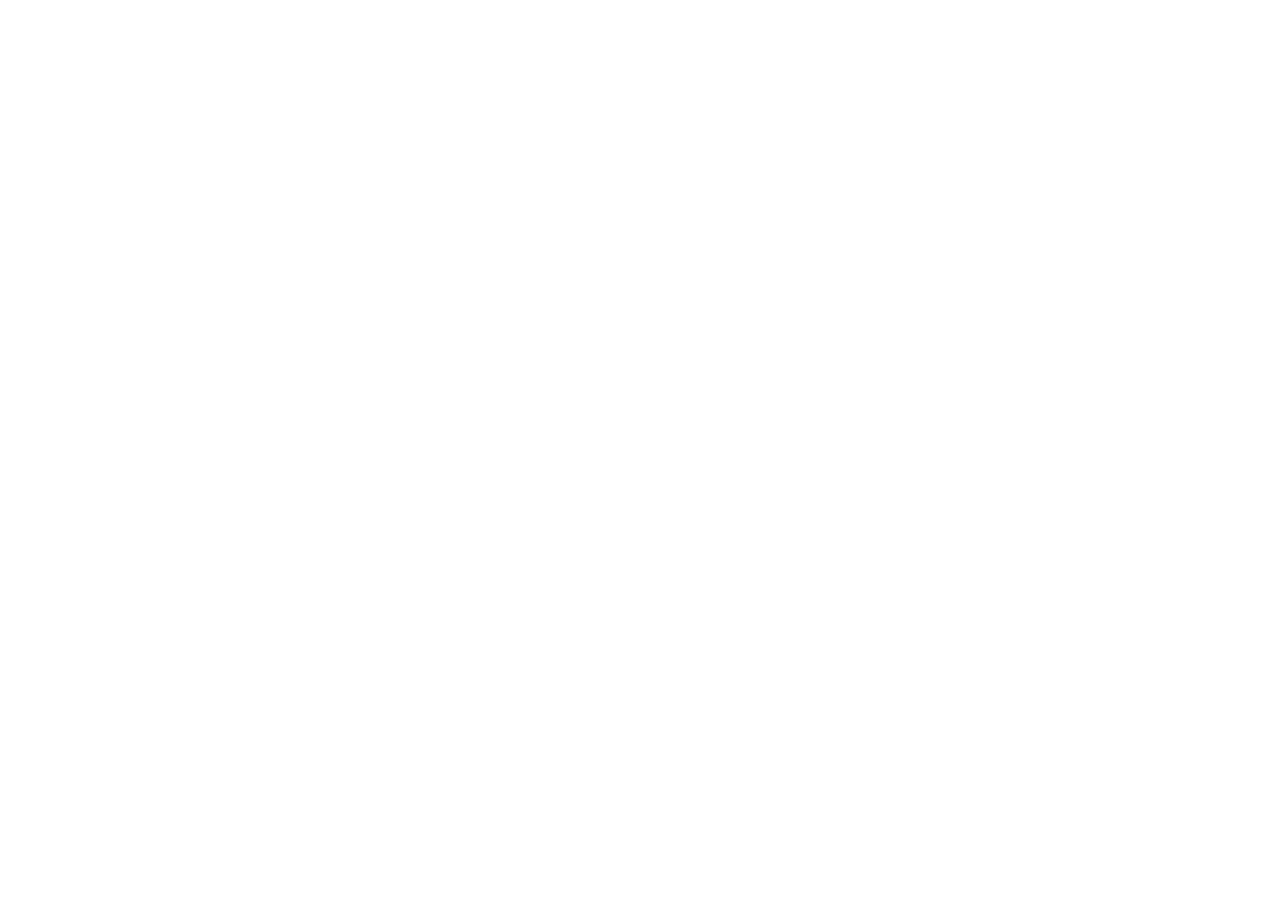
==== about.html @ 0ec681f8 "First commit" ====
<!DOCTYPE html>
<html lang="en">
<head>
    <meta charset="UTF-8">
    <meta http-equiv="X-UA-Compatible" content="IE=edge">
    <meta name="viewport" content="width=device-width, initial-scale=1.0">
    <title>About Me</title>
    <link rel="stylesheet"  href="style.css">
</head>
<body>
    
</body>
</html>
---- style.css ----
body{
    padding: 0;
    margin: 0;
    font-family: sans-serif;
}

/*------header ----*/

#header{
    height: 100vh;
    background: linear-gradient(rgba(0,0,0,0.6),rgba(0,0,0,0.6)),url(img/background.jpg);
    background-position: center;
    background-size: cover;
    background-attachment: fixed;
}
.user-box {
    top: 50%;
    left: 50%;
    transform: translate(-50%,-50%);
    position: absolute;
}
.user-box img{
    border-radius: 50%;
    width: 250px;
    border: 2px solid #6caed5;
}
.user-box h1{
    color: white;
    font-weight: bold ;
    margin: 10px;
}
.user-box p{
    color:white;
}
.scroll-btn{
    bottom: 30px;
    position: absolute;
    left: 50%;
    transform: translateX(-50%);
    border: 1px solid white;
    padding: 10px 10px 20px;
    border-radius:30px ;
}
.scroll-bar span{
    border: 2px solid white;
    font-size: 10px;
    border-radius: 30px;

}
.scroll-bar{
    animation: mover 1s infinite alternate ;
}
@keyframes mover{
    0%{transform: translateY(0) ;}
    100%{transform: translateY(10px);}
}

/*--------About-------*/ 
.about{
    padding-top: 100px;
    margin-bottom:-130px ;
}
.profile-img{
    height: 400px;
    border: 2px solid #6caed5;+
}
.nav-bar{
    top: 0;
    position: sticky;
    z-index: 2;
}
.nav-bar{
    background-color:#000;
}
.nav-bar img{
    height: 50px;
}
.nav-bar .fa-bars{
    font-size: 35px;
    color: white;
}
.navbar-toggler{
    outline: none !important;
}
.navbar-nav{
    float: right;
    text-align: right;
}
.nav-link{
    color: white !important;
}
.skills-bar p{
    margin-bottom: 6px;
    font-weight: 600;

}
.progress{
    border-radius: 16px !important;
    margin-bottom: 10px;
}
.progress-bar{
    border-radius: 16px;
    background: rgb(199, 163, 163) !important;

}

/*-----Resume------*/
.resume{
    margin-top: -50px;
    padding-top: 50px;
    padding-bottom: 30px;
    background: #f9f9f9;

}
.timeline{
    list-style-type: none;
    position: relative;
}
.timeline:before{
    content: '';
    background:#555;
    display: inline-block;
    position: absolute;
    left: 29px;
    width: 2px;
    height: 100%;
    z-index: 1;
}
.timeline li{
    margin-top: 20px;
    margin-bottom: 20px;
    margin-left: 20px;
    background: white;
}
.timeline li h4{
    background-color: #000;
    padding: 5px 0 5px 20px;
    color: white;
    font-size:15px ;
}
.timeline li h4 span{
    font-weight:bold ;
    color: #ccc;

}
.timeline li:before{
    content: '';
    background: #fff;
    display: inline-block;
    position: absolute;
    border-radius: 50%;
    border: 3px solid #000;
    left: 20px;
    width:20px;
    height: 20px;
    z-index: 1;
}

/*-------services-----*/ 
.services{
    padding-top: 50px;
    padding-bottom: 50px;
}
.services h1{
    margin-bottom: 15px; 
}
.services-box{
    background:#f9f9f9;
    padding: 10px;
    margin-top: 20px;
    border-top-right-radius: 50px;
    border-bottom-left-radius: 50px;
}
.services-box span{
    margin: 3px;
    font-size: 20px;
    font-weight: bold;
}
.services-box p{
    font-size: 15px;
    margin-top: 2opx;
    color: #777;
}
.services-box:hover{
    background: #000;
    color: #fff;
    border-top-right-radius: 0;
    border-bottom-left-radius: 0;
    border-top-left-radius: 50px;
    border-bottom-right-radius: 50px;
    transition: 1s;

}
.services-box:hover p{
    color: white;
}

/*------contact-------*/
.contact
{
    padding-top: 50px;
    background: linear-gradient(rgba(0,0,0,0.8),rgba(0,0,0,0.8)),url(img/background2.jpg);
    background-position: center;
    background-size: cover;
    background-attachment: fixed;
    color: #fff;
}
.contact .row{
    padding: 30px 0;
    font-size: 22px;
}
.contact .col-md-4 .fa{
    padding:10px ;
    font-size:40px ;

}
.contact .btn{
    padding: 10px 25px 10px 25px;
    margin: 5px;
    border-radius: 2px solid white;
    border: 2px solid white;
    background: transparent;
}
.contact .btn:focus{
    box-shadow: none !important;

}
.contact .btn:hover{
    border: 2px solid #000 !important;
    background: black !important;
    transition: 0.6s;
}
.contact .btn .fa{
    margin-right: 10px;
}
.footer{
    background: black;
    height: 50px;
    margin-top: 50px;
    color: white;
    padding-top: 10px;
}
.fa-heart-o{
    color: red;
}
/*-------Social Icons-----*/

.social-icons{
    top: 50%;
    transform: translateY(-50%);
    position: sticky;
    z-index: 1;
    width: 80px;
}
.social-icons ul{
    padding: initial;

}
.social-icons ul li{
    height: 40px;
    width: 40px;
    list-style-type:none ;
    padding-left: 12px;
    padding-top: 6px;
    margin-top: 5px;
    color: white;
    background: black;
}
.social-icons ul li:hover{
    padding-left: 30px;
    width: 80px;
    transition: 1s;
}
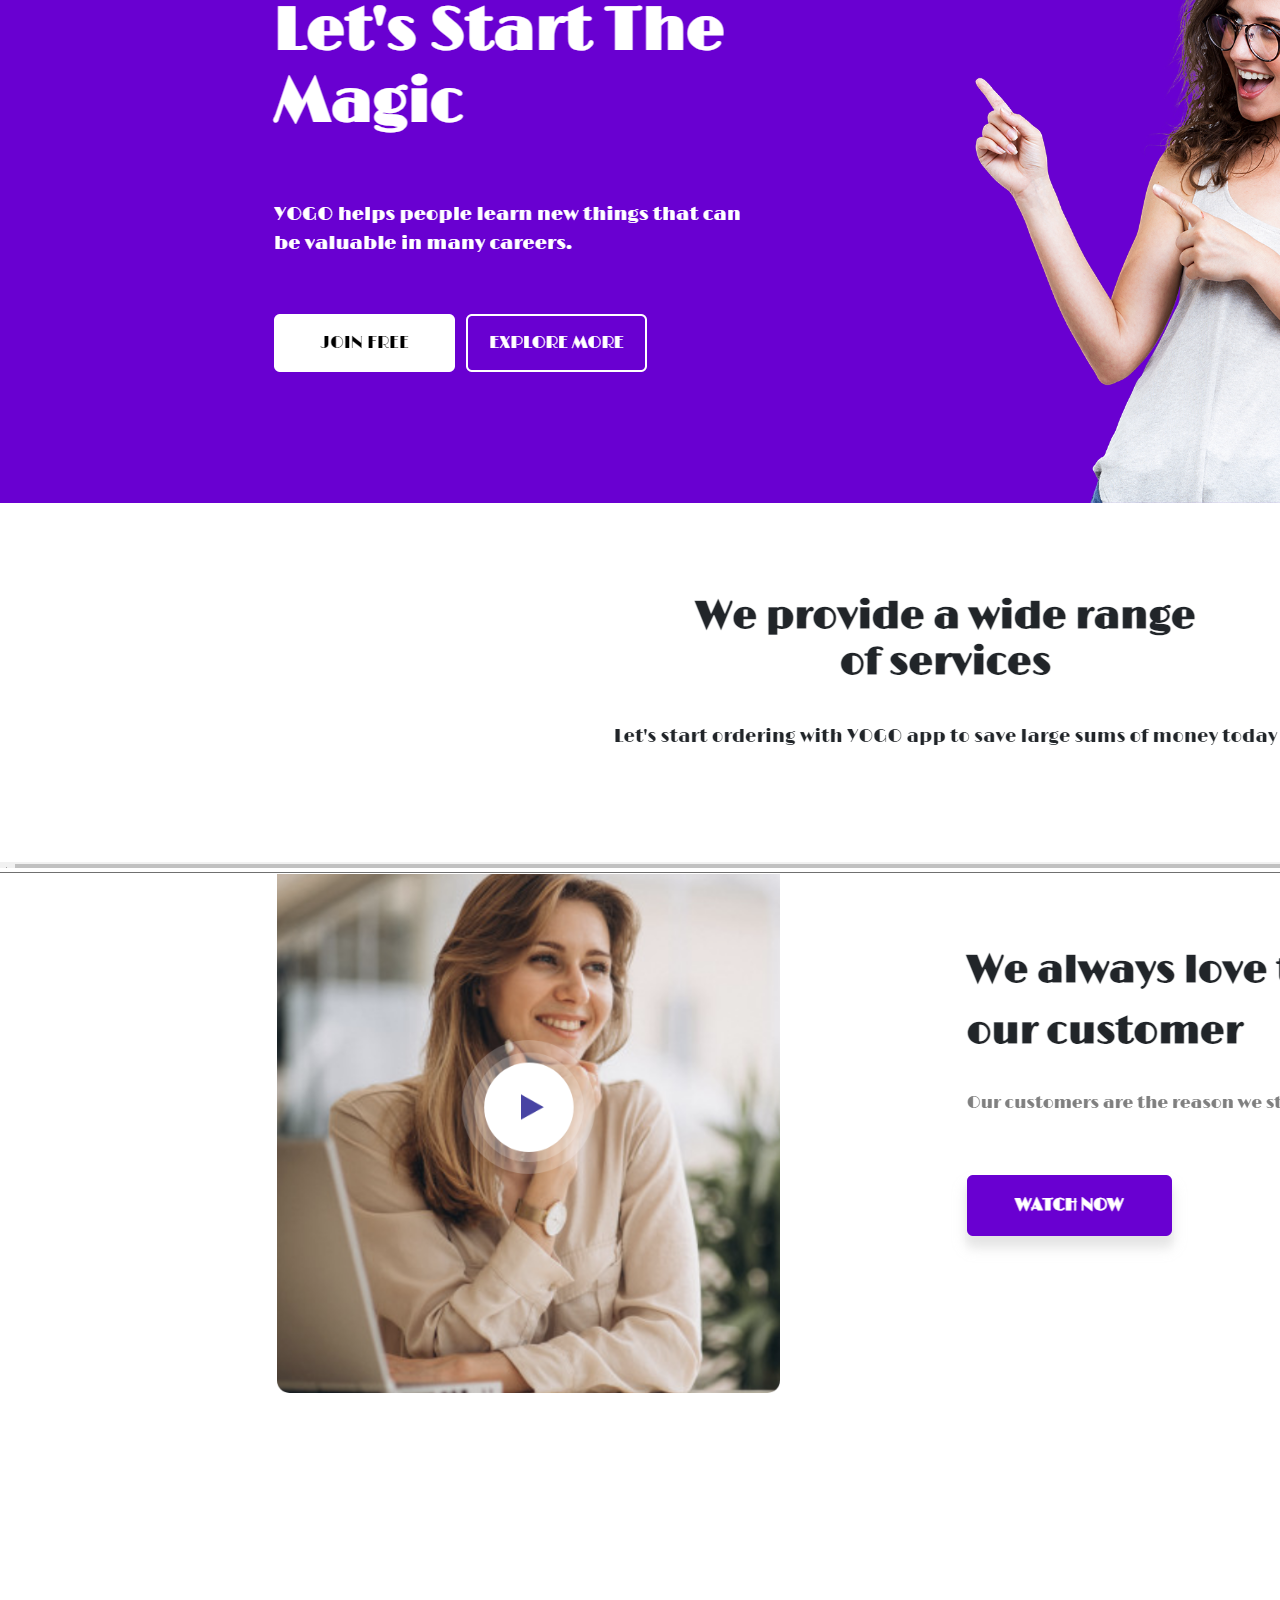
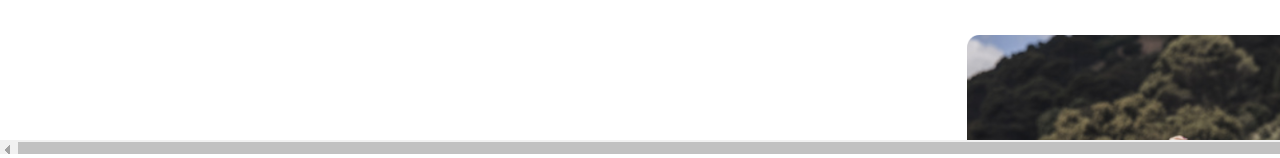
==== commit 3ff605f5: "My recent resume changes" ====
--- a/about.html
+++ b/about.html
@@ -6,6 +6,8 @@
     <meta name="viewport" content="width=device-width, initial-scale=1.0">
     <title>About Me</title>
     <link rel="stylesheet"  href="style.css">
+    <img src="img/web1a.png" > 
+    <img src="img/web1b.png" > 
 </head>
 <body>
     
